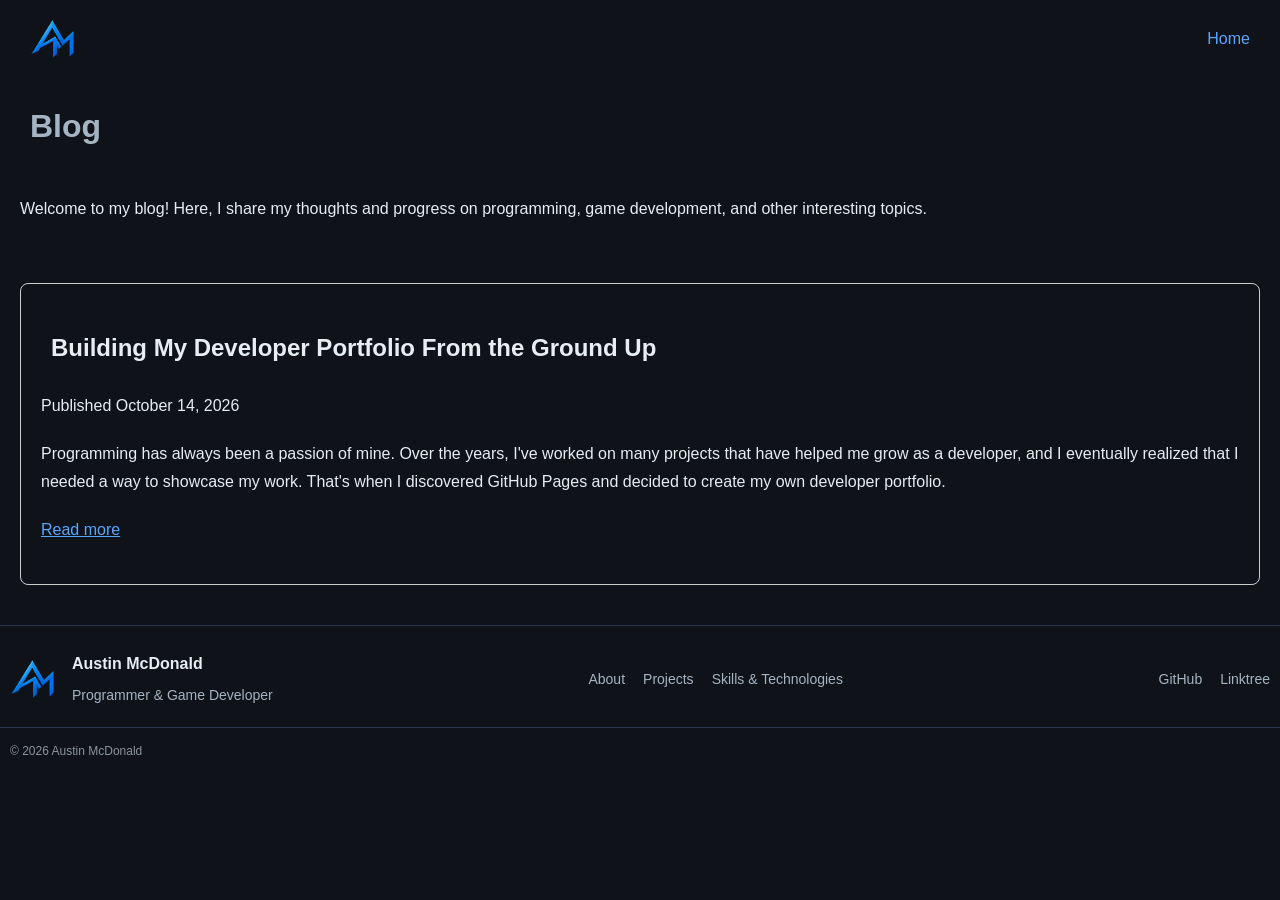
==== blog/index.html @ cf839b15 "Add blog page, first blog post: "Building My Developer Portfolio From the Ground Up", and Qodana sup" ====
<!DOCTYPE html>
<html lang="en">
<head>
  <meta charset="utf-8">
  <meta name="viewport" content="width=device-width, initial-scale=1">

  <meta
      name="description"
      content="Learn more about SOLUNE, a project by Austin McDonald."
  >

  <title>SOLUNE | Austin McDonald</title>

  <link rel="icon" href="../images/logo.png">
  <link rel="stylesheet" href="../style.css">
  <link rel="stylesheet" href="style.css">
</head>
<body>
<header>
  <a href="../" id="site-logo" aria-label="Austin McDonald — Home">
    <img src="../images/logo.png" alt="">
  </a>
  <nav aria-label="Main navigation">
    <a href="../index.html">Home</a>
  </nav>
</header>
<main>
  <section id="intro">
    <h1>Blog</h1>
    <p>Welcome to my blog! Here, I share my thoughts and progress on programming, game development, and other interesting topics.</p>
  </section>

  <section class="posts">
    <article class="post">
      <h2>Building My Developer Portfolio From the Ground Up</h2>
      <div class="date"><p>Published <time datetime="2026-10-14">October 14, 2026</time></p></div>
      <p>Programming has always been a passion of mine. Over the years, I've worked on many projects that have helped me grow as a developer, and I eventually realized that I needed a way to showcase my work. That's when I discovered GitHub Pages and decided to create my own developer portfolio.</p>
      <p><a href="posts/post_2026-10-14.html">Read more</a></p>
    </article>
  </section>

</main>

<footer class="site-footer">
  <div class="footer-main">
    <div class="footer-brand">
      <a
          href="../"
          id="footer-logo"
          aria-label="Austin McDonald — Home"
      >
        <img src="../images/logo.png" alt="">
      </a>

      <div class="footer-identity">
        <p class="footer-name">Austin McDonald</p>
        <p class="footer-tagline">Programmer &amp; Game Developer</p>
      </div>
    </div>

    <nav class="footer-nav" aria-label="Footer navigation">
      <a href="../index.html#about">About</a>
      <a href="../index.html#projects">Projects</a>
      <a href="../index.html#skills">Skills &amp; Technologies</a>
    </nav>

    <div class="footer-social">
      <a
          href="https://github.com/LinkZelda99-cpp"
          target="_blank"
          rel="noopener noreferrer"
      >GitHub</a>

      <a
          href="https://linktr.ee/LinkZelda99"
          target="_blank"
          rel="noopener noreferrer"
      >Linktree</a>
    </div>
  </div>

  <div class="footer-bottom">
    <p class="footer-copyright">&copy; 2026 Austin McDonald</p>
  </div>
</footer>
</body>
</html>
---- style.css ----
/* ===== General Page Styles ===== */

body {
    margin: 0;
    background-color: #0F1218;
    font-family: Arial, sans-serif;
}

h1 {
    margin: 30px;
    color: #A5B4C3;
    font-size: 32px;
}

h2 {
    margin-top: 20px;
    padding: 30px 10px 10px;
    color: #E6EDF3;
    font-size: 24px;
}

h3 {
    margin-left: 20px;
    color: #A5B4C3;
}

p {
    margin: 0 0 20px;
    color: #E6EDF3;
    font-size: 16px;
    line-height: 1.75;
}

a {
    color: #58A6FF;
}

/* ===== Header ===== */

header {
    display: flex;
    justify-content: space-between;
    align-items: center;
    flex-wrap: wrap;
    padding: 15px 30px;
}

#site-logo img {
    display: block;
    width: 48px;
    height: 48px;
    object-fit: contain;
}

nav {
    display: flex;
    gap: 24px;
}

nav a {
    text-decoration: none;
}

/* ===== Homepage Hero ===== */

#hero {
    display: flex;
    align-items: flex-end;
    min-height: 75vh;
    padding: 60px;
    box-sizing: border-box;
    background-image:
            linear-gradient(
                    to top,
                    rgba(13, 17, 23, 0.95),
                    rgba(13, 17, 23, 0.05)
            ),
            url("./images/mountains.JPEG");
    background-size: cover;
    background-position: center;
}

.hero-content {
    max-width: 750px;
}

.hero-subtitle {
    color: #A5B4C3;
    font-size: 14px;
    letter-spacing: 3px;
}

#hero h1 {
    margin: 10px 0;
    color: #F1F5FC;
    font-size: clamp(40px, 6vw, 80px);
}

#hero .hero-content > p:last-child {
    color: #E6EDF3;
    font-size: 18px;
    line-height: 1.6;
}

/* ===== About Section ===== */

#about {
    display: grid;
    grid-template-columns: minmax(200px, 0.8fr) minmax(0, 1.2fr);
    gap: 48px;
    max-width: 1200px;
    margin-left: 0;
    margin-right: auto;
    padding: 72px 60px;
}

.about-heading h2 {
    margin: 12px 0 0;
    padding: 0;
    color: #E6EDF3;
    font-size: clamp(28px, 3vw, 40px);
}

.about-copy p {
    max-width: 650px;
    letter-spacing: 0.0125em;
}

.about-copy p:last-child {
    margin-bottom: 0;
}

/* ===== Projects Section ===== */

#projects {
    padding: 0 20px 20px;
    background-color: #0F1218;
}

.project-track {
    display: flex;
    gap: 20px;
    overflow-x: auto;
    padding: 20px 4px;
    scrollbar-width: thin;
    scrollbar-color: #30363D transparent;
}

.project-card {
    flex: 0 0 300px;
    box-sizing: border-box;
    padding: 20px;
    background-color: #161B22;
    border: 1px solid #30363D;
    border-radius: 12px;
    transition: border-color 0.25s ease;
}

.project-card:hover {
    border-color: #4D7CFE;
}

.project-card h3 {
    margin-top: 0;
    color: #A5B4C3;
}

.project-card p {
    line-height: 1.6;
}

.project-card img {
    display: block;
    max-width: 100%;
    height: auto;
    margin: 20px auto;
}

.project-card a {
    text-decoration: none;
}

.project-card a:hover {
    text-decoration: underline;
}

.project-track::-webkit-scrollbar {
    height: 6px;
}

.project-track::-webkit-scrollbar-track {
    background: transparent;
}

.project-track::-webkit-scrollbar-thumb {
    background-color: #30363D;
    border-radius: 999px;
}

.project-track::-webkit-scrollbar-thumb:hover {
    background-color: #58A6FF;
}

/* ===== Skills Section ===== */

#skills {
    padding-bottom: 30px;
    margin-left: 20px;
}

#skills p {
    margin-left: 20px;
}

.skills-grid {
    display: grid;
    grid-template-columns: repeat(3, minmax(0, 1fr));
    gap: 24px;
}

/* ===== Contact Section ===== */

#contact {
    padding: 10px 20px;
    background-color: #0F1218;
}

.contact-heading {
    margin-bottom: 20px;
}

.contact-content {
    text-align: left;
}

.contact-content > p:first-child {
    color: #E6EDF3;
}

.contact-email-address {
    color: #A5B4C3;
    font-size: 16px;
    margin-top: 20px;
    margin-bottom: 12px;
    overflow-wrap: anywhere;
}

/* ===== Footer ===== */

.site-footer {
    padding: 24px 10px 16px;
    background-color: #0F1218;
    border-top: 1px solid #293750;
}

.footer-main {
    display: flex;
    justify-content: space-between;
    align-items: center;
    flex-wrap: wrap;
    gap: 20px;
    padding-bottom: 20px;
}

.footer-brand {
    display: flex;
    align-items: center;
    gap: 14px;
}

#footer-logo img {
    display: block;
    width: 48px;
    height: 48px;
    object-fit: contain;
}

.footer-identity p {
    margin: 0;
}

.footer-name {
    color: #E6EDF3;
    font-size: 16px;
    font-weight: bold;
}

.footer-tagline {
    margin-top: 5px !important;
    color: #A5B4C3;
    font-size: 14px;
}

.footer-nav,
.footer-social {
    display: flex;
    flex-wrap: wrap;
    gap: 18px;
}

.footer-nav a,
.footer-social a {
    color: #A5B4C3;
    font-size: 14px;
    text-decoration: none;
    transition: color 0.2s ease;
}

.footer-nav a:hover,
.footer-social a:hover {
    color: #4D7CFE;
}

.footer-bottom {
    display: flex;
    justify-content: space-between;
    align-items: center;
    flex-wrap: wrap;
    gap: 10px 24px;
    padding: 14px 10px 0;
    margin: 0 -10px;
    border-top: 1px solid #293750;
}

.footer-bottom p {
    margin: 0;
    color: #8B949E;
    font-size: 12px;
    line-height: 1.6;
}

/* ===== Mobile Layout ===== */

@media (max-width: 600px) {
    header {
        padding: 15px 20px;
    }

    nav {
        gap: 12px;
    }

    #hero {
        min-height: 65vh;
        padding: 30px 20px;
    }

    #hero h1 {
        overflow-wrap: anywhere;
    }

    #about {
        grid-template-columns: 1fr;
        gap: 24px;
        padding: 48px 20px;
    }

    #skills {
        margin: 0 20px;
    }

    #skills .skills-grid {
        grid-template-columns: 1fr;
        gap: 12px;
    }

    #skills h3,
    #skills p {
        margin-left: 0;
    }

    .project-card {
        flex-basis: 280px;
    }
}

/* ===== Footer Mobile Layout ===== */

@media (max-width: 600px) {
    .site-footer {
        padding: 30px 20px 20px;
    }

    .footer-main {
        align-items: flex-start;
        flex-direction: column;
        gap: 24px;
    }

    .footer-nav,
    .footer-social {
        gap: 14px 18px;
    }

    .footer-bottom {
        align-items: flex-start;
        flex-direction: column;
    }

    .footer-bottom {
        margin: 0 -20px;
        padding: 14px 20px 0;
    }

}
---- blog/style.css ----
.posts {
    display: flex;
    flex-direction: column;
    padding: 0 20px 20px;
}

.post {
    width: auto;
    margin: 20px 0;
    padding: 0 20px 20px;
    border: 1px solid #ccc;
    border-radius: 8px;
}

.date {
    color: #58A6FF;
    font-size: 0.9em;
    margin-bottom: 10px;
}

#intro p {
    padding: 20px;
    background-color: #0F1218;
}
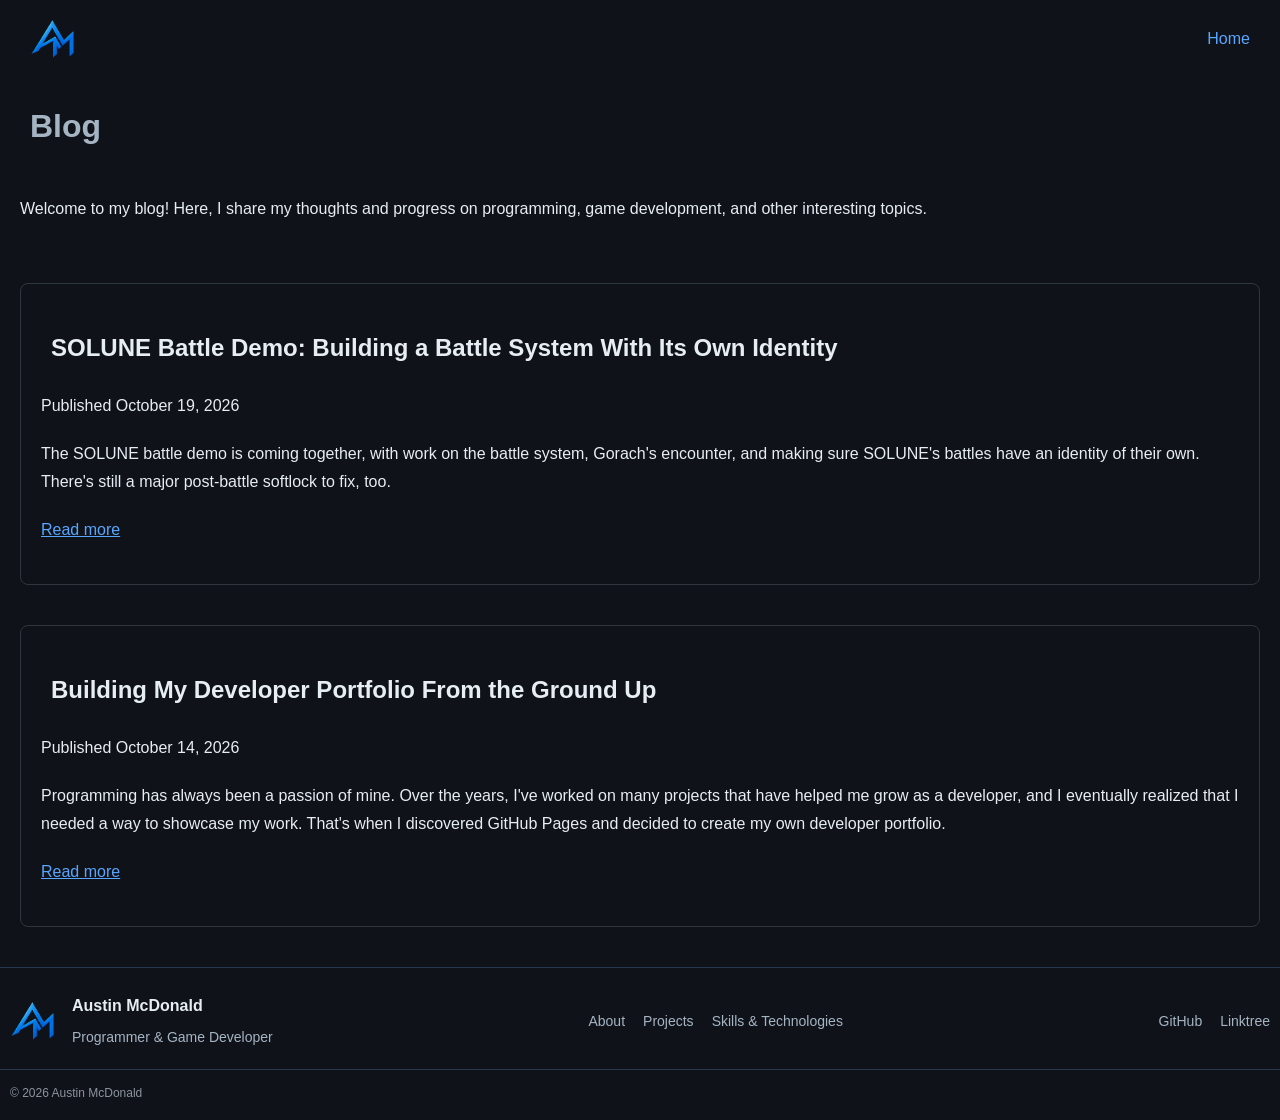
==== commit efb6ef38: "List SOLUNE battle demo blog post" ====
--- a/blog/index.html
+++ b/blog/index.html
@@ -3,15 +3,26 @@
 <head>
   <meta charset="utf-8">
   <meta name="viewport" content="width=device-width, initial-scale=1">
+  <meta name="theme-color" content="#0D1117">
 
-  <meta
-      name="description"
-      content="Learn more about SOLUNE, a project by Austin McDonald."
-  >
+  <meta name="description" content="Read Austin McDonald's blog about programming, game development, projects, and learning as a developer.">
+  <title>Blog | Austin McDonald</title>
+  <link rel="canonical" href="https://austinmcdonald.dev/blog/">
+  <meta property="og:title" content="Blog | Austin McDonald">
+  <meta property="og:description" content="Programming, game development, projects, and lessons learned along the way.">
+  <meta property="og:url" content="https://austinmcdonald.dev/blog/">
+  <meta property="og:type" content="website">
+  <meta property="og:image" content="https://austinmcdonald.dev/images/mountains.JPEG">
+  <meta property="og:image:alt" content="Moody mountain landscape featured on Austin McDonald’s developer portfolio">
+  <meta name="twitter:card" content="summary_large_image">
+  <meta name="twitter:title" content="Blog | Austin McDonald">
+  <meta name="twitter:description" content="Programming, game development, projects, and lessons learned along the way.">
+  <meta name="twitter:image" content="https://austinmcdonald.dev/images/mountains.JPEG">
 
-  <title>SOLUNE | Austin McDonald</title>
-
-  <link rel="icon" href="../images/logo.png">
+  <link rel="icon" href="/favicon.ico" sizes="any">
+  <link rel="icon" type="image/png" href="/favicon-48x48.png" sizes="48x48">
+  <link rel="apple-touch-icon" href="/apple-touch-icon.png">
+  <link rel="manifest" href="/site.webmanifest">
   <link rel="stylesheet" href="../style.css">
   <link rel="stylesheet" href="style.css">
 </head>
@@ -31,6 +42,12 @@
   </section>
 
   <section class="posts">
+    <article class="post">
+      <h2>SOLUNE Battle Demo: Building a Battle System With Its Own Identity</h2>
+      <div class="date"><p>Published <time datetime="2026-10-19">October 19, 2026</time></p></div>
+      <p>The SOLUNE battle demo is coming together, with work on the battle system, Gorach's encounter, and making sure SOLUNE's battles have an identity of their own. There's still a major post-battle softlock to fix, too.</p>
+      <p><a href="posts/post_2026-10-19.html">Read more</a></p>
+    </article>
     <article class="post">
       <h2>Building My Developer Portfolio From the Ground Up</h2>
       <div class="date"><p>Published <time datetime="2026-10-14">October 14, 2026</time></p></div>
--- a/style.css
+++ b/style.css
@@ -1,39 +1,49 @@
+/* Color variables */
+:root {
+    --color-background: #0F1218;
+    --color-text: #E6EDF3;
+    --color-accent: #4D7CFE;
+    --color-muted: #A5B4C3;
+    --color-link: #58A6FF;
+    --color-border: #30363D;
+    --color-card-background: #161B22;
+}
 
 /* ===== General Page Styles ===== */
 
 body {
     margin: 0;
-    background-color: #0F1218;
+    background-color: var(--color-background);
     font-family: Arial, sans-serif;
 }
 
 h1 {
     margin: 30px;
-    color: #A5B4C3;
+    color: var(--color-muted);
     font-size: 32px;
 }
 
 h2 {
     margin-top: 20px;
     padding: 30px 10px 10px;
-    color: #E6EDF3;
+    color: var(--color-text);
     font-size: 24px;
 }
 
 h3 {
     margin-left: 20px;
-    color: #A5B4C3;
+    color: var(--color-muted);
 }
 
 p {
     margin: 0 0 20px;
-    color: #E6EDF3;
+    color: var(--color-text);
     font-size: 16px;
     line-height: 1.75;
 }
 
 a {
-    color: #58A6FF;
+    color: var(--color-link);
 }
 
 /* ===== Header ===== */
@@ -86,19 +96,19 @@
 }
 
 .hero-subtitle {
-    color: #A5B4C3;
+    color: var(--color-muted);
     font-size: 14px;
     letter-spacing: 3px;
 }
 
 #hero h1 {
     margin: 10px 0;
-    color: #F1F5FC;
+    color: var(--color-text);
     font-size: clamp(40px, 6vw, 80px);
 }
 
 #hero .hero-content > p:last-child {
-    color: #E6EDF3;
+    color: var(--color-text);
     font-size: 18px;
     line-height: 1.6;
 }
@@ -118,7 +128,7 @@
 .about-heading h2 {
     margin: 12px 0 0;
     padding: 0;
-    color: #E6EDF3;
+    color: var(--color-text);
     font-size: clamp(28px, 3vw, 40px);
 }
 
@@ -135,7 +145,7 @@
 
 #projects {
     padding: 0 20px 20px;
-    background-color: #0F1218;
+    background-color: var(--color-background);
 }
 
 .project-track {
@@ -151,19 +161,19 @@
     flex: 0 0 300px;
     box-sizing: border-box;
     padding: 20px;
-    background-color: #161B22;
-    border: 1px solid #30363D;
+    background-color: var(--color-card-background);
+    border: 1px solid var(--color-border);
     border-radius: 12px;
     transition: border-color 0.25s ease;
 }
 
 .project-card:hover {
-    border-color: #4D7CFE;
+    border-color: var(--color-accent);
 }
 
 .project-card h3 {
     margin-top: 0;
-    color: #A5B4C3;
+    color: var(--color-muted);
 }
 
 .project-card p {
@@ -235,7 +245,7 @@
 }
 
 .contact-content > p:first-child {
-    color: #E6EDF3;
+    color: var(--color-text);
 }
 
 .contact-email-address {
--- a/blog/style.css
+++ b/blog/style.css
@@ -1,3 +1,14 @@
+/* Color variables */
+:root {
+    --color-background: #0F1218;
+    --color-text: #E6EDF3;
+    --color-accent: #4D7CFE;
+    --color-muted: #A5B4C3;
+    --color-link: #58A6FF;
+    --color-border: #30363D;
+    --color-card-background: #161B22;
+}
+
 .posts {
     display: flex;
     flex-direction: column;
@@ -8,17 +19,17 @@
     width: auto;
     margin: 20px 0;
     padding: 0 20px 20px;
-    border: 1px solid #ccc;
+    border: 1px solid var(--color-border);
     border-radius: 8px;
 }
 
 .date {
-    color: #58A6FF;
+    color: var(--color-link);
     font-size: 0.9em;
     margin-bottom: 10px;
 }
 
 #intro p {
     padding: 20px;
-    background-color: #0F1218;
+    background-color: var(--color-background);
 }
